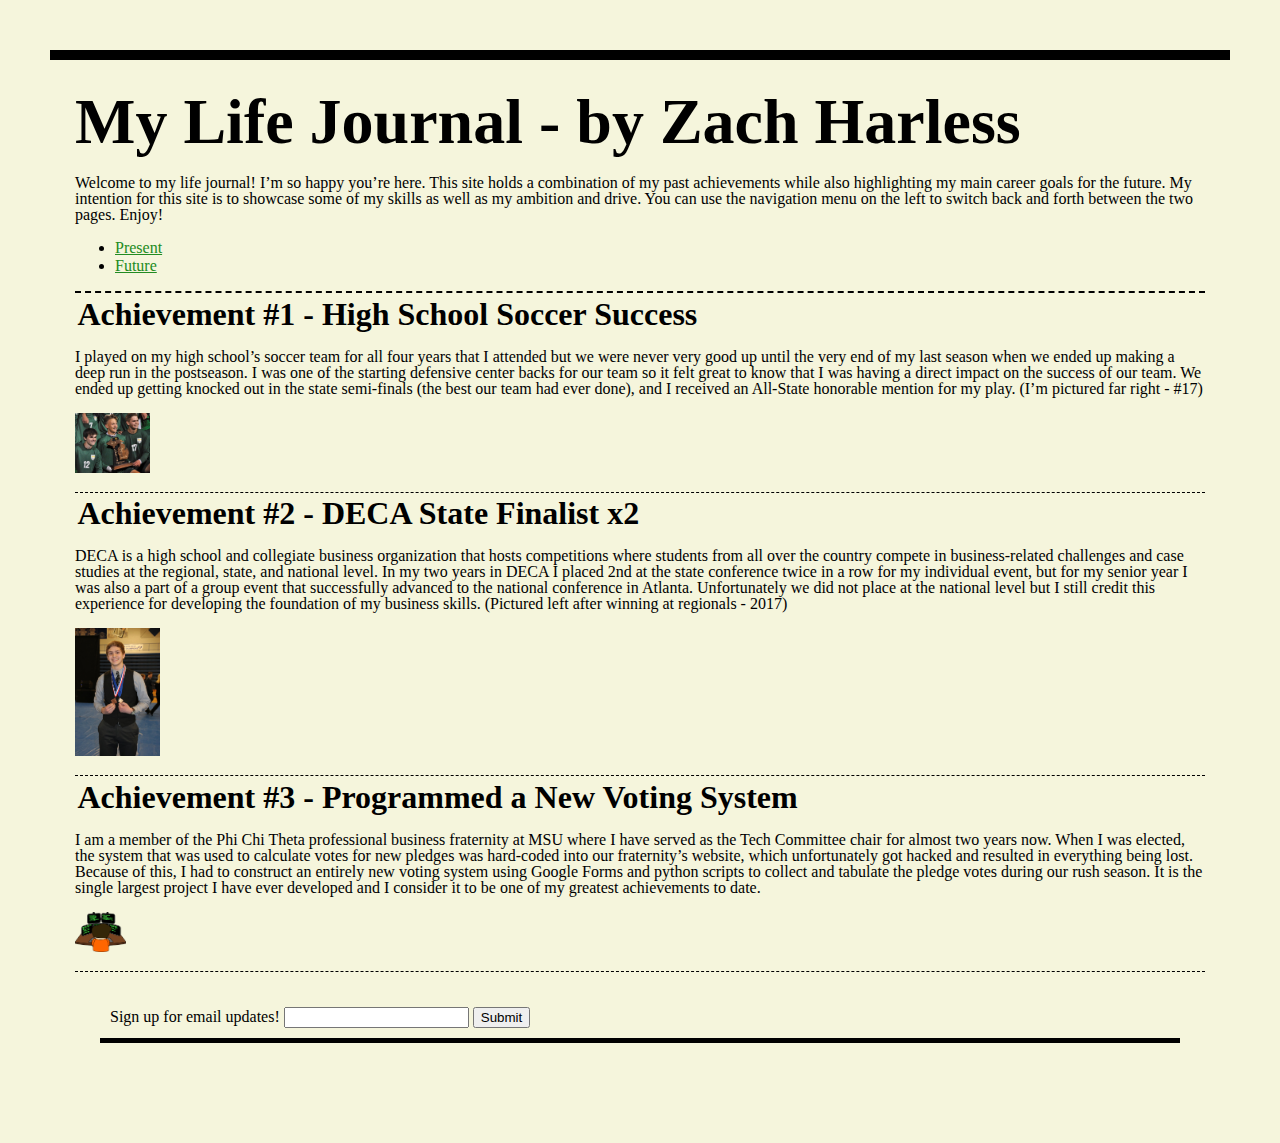
==== index.html @ 60f7cfa9 "new image sizes" ====
<!DOCTYPE html>
<html lang="en">
<head>
    <meta charset="UTF-8">
    <meta http-equiv="X-UA-Compatible" content="IE=edge">
    <meta name="viewport" content="width=device-width, initial-scale=1.0">
    <meta name="author" content="Zachary Harless">
    <link rel="stylesheet" href="style.css">
    <title>Document</title>
</head>
<body>
    <header>
        <h1> My Life Journal - by Zach Harless</h1>
        <p>Welcome to my life journal! I’m so happy you’re here. This site holds a combination of my past achievements while also highlighting my main career goals for the future. My intention for this site is to showcase some of my skills as well as my ambition and drive. You can use the navigation menu on the left to switch back and forth between the two pages. Enjoy!</p>
        <nav>
            <ul>
                <li>
                    <a href='index.html'>Present</a><br>
                </li>
                <li>
                    <a href='future.html'>Future</a>
                </li>
            </ul>
        </nav>
    </header>
    <section id='present'>
        <article class="achievement-left"> 
            <h3>Achievement #1 - High School Soccer Success</h3>
            <p>I played on my high school’s soccer team for all four years that I attended but we were never very good up until the very end of my last season when we ended up making a deep run in the postseason. I was one of the starting defensive center backs for our team so it felt great to know that I was having a direct impact on the success of our team. We ended up getting knocked out in the state semi-finals (the best our team had ever done), and I received an All-State honorable mention for my play. (I’m pictured far right - #17)
            </p>
            <p><img src="soccer.jpg" alt="Soccer picture with trophy"
                width = "75"
                height = "60">
            </p>
        </article>
        <article class='achievement-right'>
            <h3> Achievement #2 - DECA State Finalist x2</h3>
            <p> DECA is a high school and collegiate business organization that hosts competitions where students from all over the country compete in business-related challenges and case studies at the regional, state, and national level. In my two years in DECA I placed 2nd at the state conference twice in a row for my individual event, but for my senior year I was also a part of a group event that successfully advanced to the national conference in Atlanta. Unfortunately we did not place at the national level but I still credit this experience for developing the foundation of my business skills. (Pictured left after winning at regionals - 2017)
            </p>
            <p><img src="deca.jpg" alt="Deca medals"
                width = "85"
                height = "128">
            </p>
        </article>
        <article class="achievement-left">
            <h3>Achievement #3 - Programmed a New Voting System</h3>
            <p>
                I am a member of the Phi Chi Theta professional business fraternity at MSU where I have served as the Tech Committee chair for almost two years now. When I was elected, the system that was used to calculate votes for new pledges was hard-coded into our fraternity’s website, which unfortunately got hacked and resulted in everything being lost. Because of this, I had to construct an entirely new voting system using Google Forms and python scripts to collect and tabulate the pledge votes during our rush season. It is the single largest project I have  ever developed and I consider it to be one of my greatest achievements to date.
            </p>
            <p><img src="coding.png" alt="Programmer"
                width = "51"
                height= "40">
            </p>
        </article>
    </section>
    <section id='sign-up-box'>
        <form>
            <label>Sign up for email updates!
                <input type="text">
            </label>
            <button>Submit</button>
        </form>
    </section>
</body>
</html>
---- style.css ----
html {
    background: beige;
}

body {
    font-family:Georgia, 'Times New Roman', Times, serif;
    margin: 50px;
    padding: 25px;
    color: black;
    border-top: 10px solid black;
    background: beige;
}

h1 {
    font-size: 4em;
    margin: 0;
}

h2 {
    font-size: 3em;
    margin: 5px;
}

h3 {
    font-size: 2em;
    margin: 2.5px;
}

p {
    line-height: 1em;
}

a[href='index.html'] {
    color: forestgreen;
}

a[href='future.html'] {
    color: forestgreen;
}

#future {
    border-top: 2px dashed black;
    border-bottom: 1px dashed black;
}
#present {
    border-top: 2px dashed black;
}

.achievement-left {
    border-bottom: 1px dashed black;
}

.achievement-right {
    border-bottom: 1px dashed black;
}

#sign-up-box {
    margin: 25px;
    padding: 10px;
    border-bottom: 5px solid black;
}

.forms {
    margin: 20px;
    padding: 5px;
}

.forms:nth-of-type(1){
  flex: 2;
}

.forms:nth-of-type(2){
  flex: 3;
}

.forms:nth-of-type(3){
  flex: 3;
}
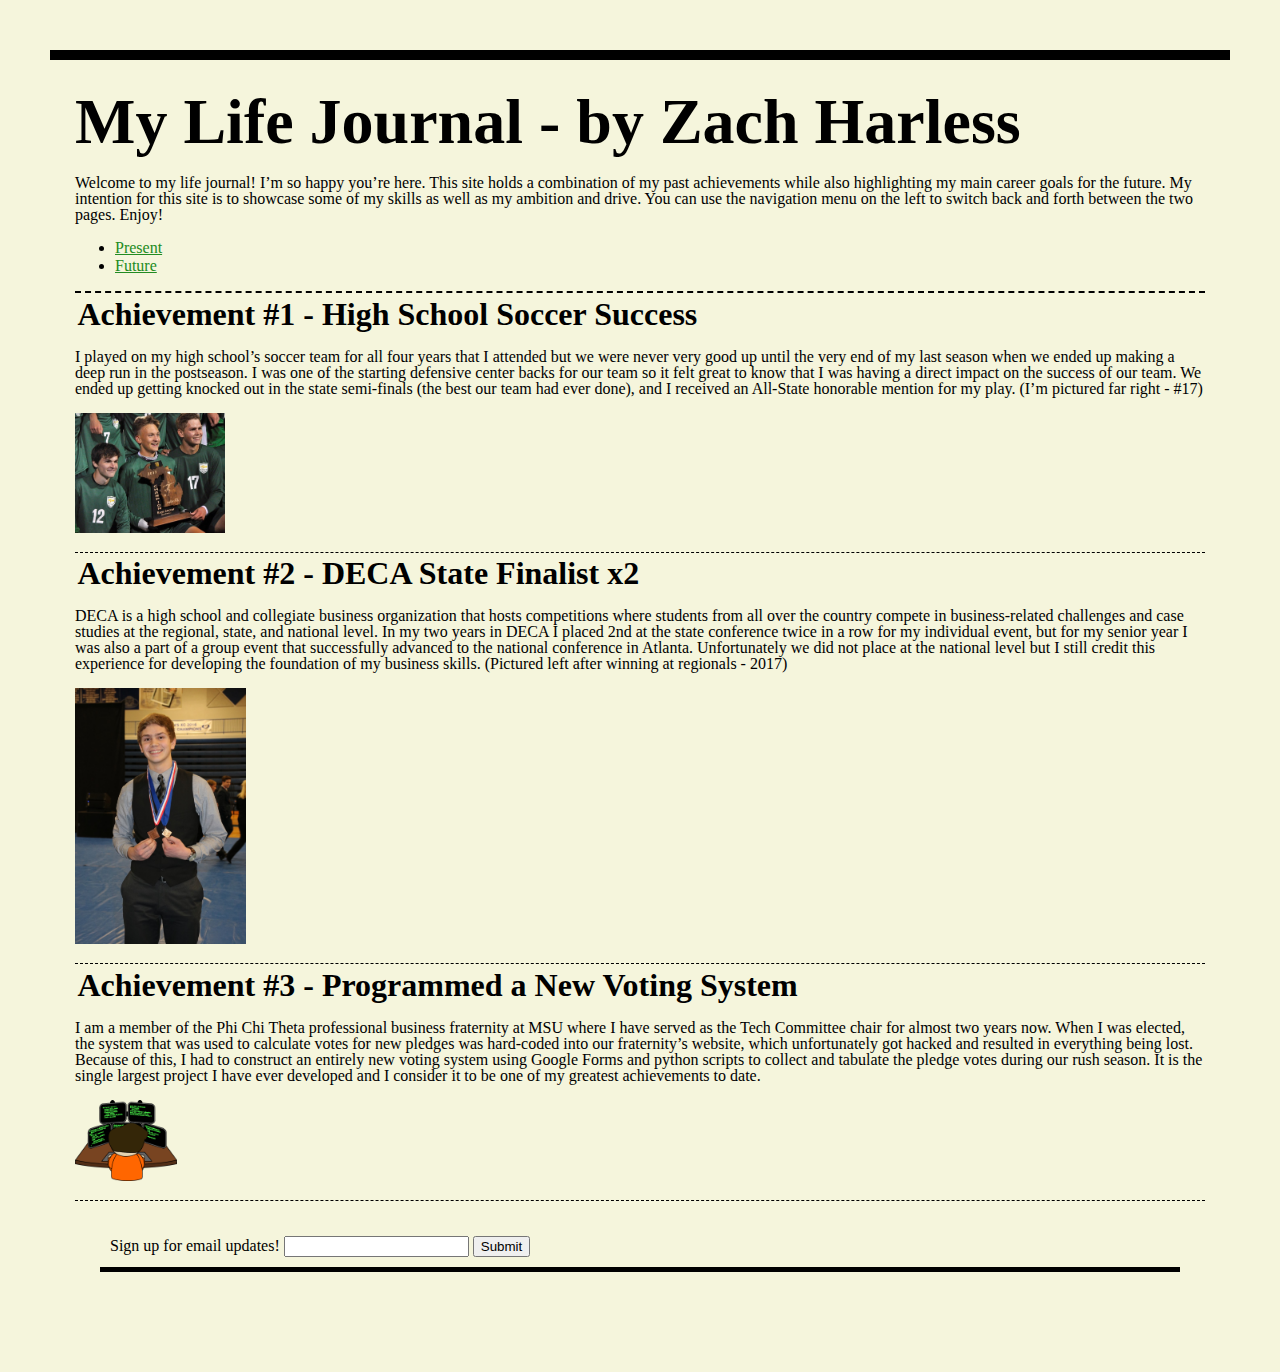
==== commit 37d7a1c3: "images resized" ====
--- a/index.html
+++ b/index.html
@@ -29,8 +29,8 @@
             <p>I played on my high school’s soccer team for all four years that I attended but we were never very good up until the very end of my last season when we ended up making a deep run in the postseason. I was one of the starting defensive center backs for our team so it felt great to know that I was having a direct impact on the success of our team. We ended up getting knocked out in the state semi-finals (the best our team had ever done), and I received an All-State honorable mention for my play. (I’m pictured far right - #17)
             </p>
             <p><img src="soccer.jpg" alt="Soccer picture with trophy"
-                width = "75"
-                height = "60">
+                width = "150"
+                height = "120">
             </p>
         </article>
         <article class='achievement-right'>
@@ -38,8 +38,8 @@
             <p> DECA is a high school and collegiate business organization that hosts competitions where students from all over the country compete in business-related challenges and case studies at the regional, state, and national level. In my two years in DECA I placed 2nd at the state conference twice in a row for my individual event, but for my senior year I was also a part of a group event that successfully advanced to the national conference in Atlanta. Unfortunately we did not place at the national level but I still credit this experience for developing the foundation of my business skills. (Pictured left after winning at regionals - 2017)
             </p>
             <p><img src="deca.jpg" alt="Deca medals"
-                width = "85"
-                height = "128">
+                width = "171"
+                height = "256">
             </p>
         </article>
         <article class="achievement-left">
@@ -48,8 +48,8 @@
                 I am a member of the Phi Chi Theta professional business fraternity at MSU where I have served as the Tech Committee chair for almost two years now. When I was elected, the system that was used to calculate votes for new pledges was hard-coded into our fraternity’s website, which unfortunately got hacked and resulted in everything being lost. Because of this, I had to construct an entirely new voting system using Google Forms and python scripts to collect and tabulate the pledge votes during our rush season. It is the single largest project I have  ever developed and I consider it to be one of my greatest achievements to date.
             </p>
             <p><img src="coding.png" alt="Programmer"
-                width = "51"
-                height= "40">
+                width = "102"
+                height= "81">
             </p>
         </article>
     </section>
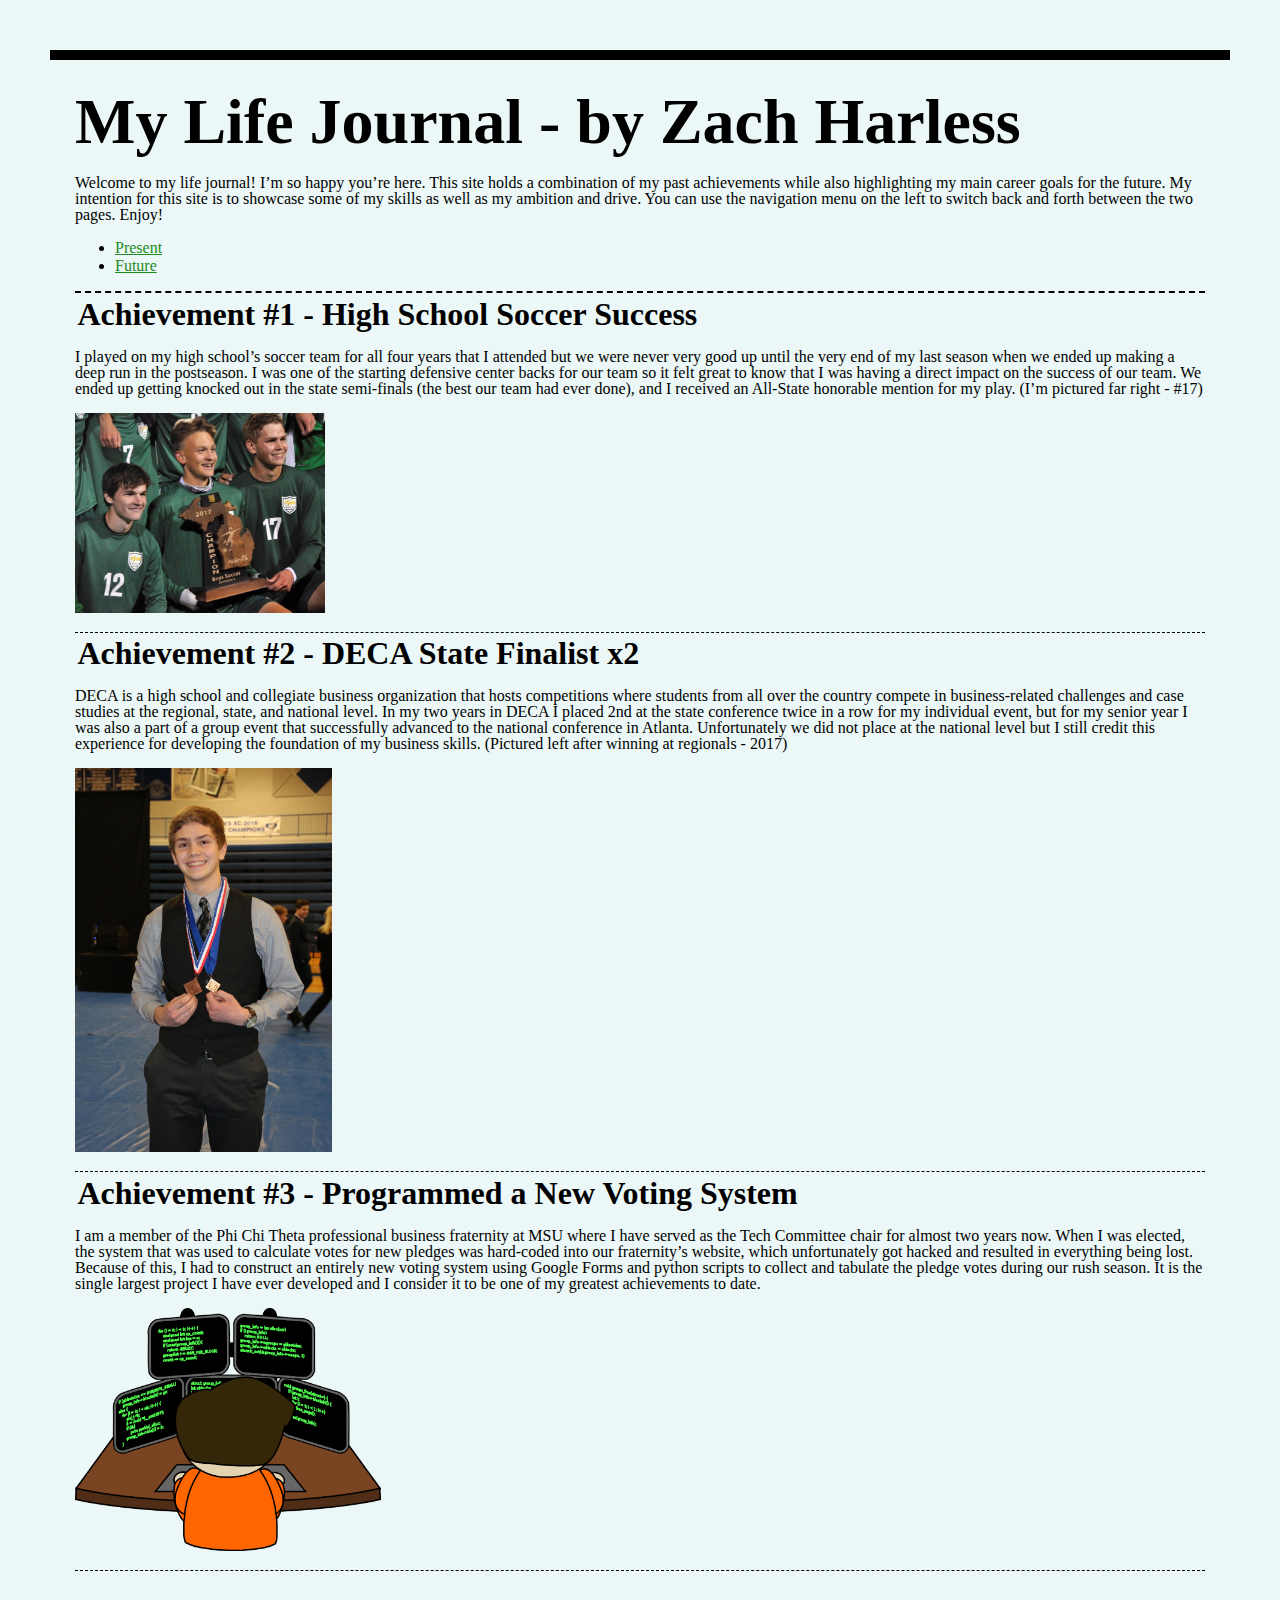
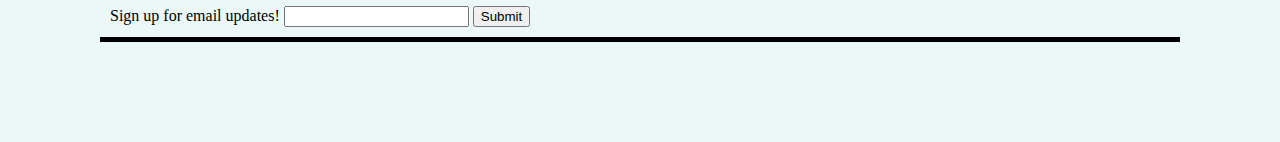
==== commit 46809d2b: "image resizing + style" ====
--- a/index.html
+++ b/index.html
@@ -29,8 +29,8 @@
             <p>I played on my high school’s soccer team for all four years that I attended but we were never very good up until the very end of my last season when we ended up making a deep run in the postseason. I was one of the starting defensive center backs for our team so it felt great to know that I was having a direct impact on the success of our team. We ended up getting knocked out in the state semi-finals (the best our team had ever done), and I received an All-State honorable mention for my play. (I’m pictured far right - #17)
             </p>
             <p><img src="soccer.jpg" alt="Soccer picture with trophy"
-                width = "150"
-                height = "120">
+                width = "250"
+                height = "200">
             </p>
         </article>
         <article class='achievement-right'>
@@ -38,8 +38,8 @@
             <p> DECA is a high school and collegiate business organization that hosts competitions where students from all over the country compete in business-related challenges and case studies at the regional, state, and national level. In my two years in DECA I placed 2nd at the state conference twice in a row for my individual event, but for my senior year I was also a part of a group event that successfully advanced to the national conference in Atlanta. Unfortunately we did not place at the national level but I still credit this experience for developing the foundation of my business skills. (Pictured left after winning at regionals - 2017)
             </p>
             <p><img src="deca.jpg" alt="Deca medals"
-                width = "171"
-                height = "256">
+                width = "257"
+                height = "384">
             </p>
         </article>
         <article class="achievement-left">
@@ -48,8 +48,8 @@
                 I am a member of the Phi Chi Theta professional business fraternity at MSU where I have served as the Tech Committee chair for almost two years now. When I was elected, the system that was used to calculate votes for new pledges was hard-coded into our fraternity’s website, which unfortunately got hacked and resulted in everything being lost. Because of this, I had to construct an entirely new voting system using Google Forms and python scripts to collect and tabulate the pledge votes during our rush season. It is the single largest project I have  ever developed and I consider it to be one of my greatest achievements to date.
             </p>
             <p><img src="coding.png" alt="Programmer"
-                width = "102"
-                height= "81">
+                width = "306"
+                height= "243">
             </p>
         </article>
     </section>
--- a/style.css
+++ b/style.css
@@ -1,5 +1,5 @@
 html {
-    background: beige;
+    background: #ECF8F7;
 }
 
 body {
@@ -8,7 +8,7 @@
     padding: 25px;
     color: black;
     border-top: 10px solid black;
-    background: beige;
+    background: #ECF8F7;
 }
 
 h1 {
@@ -54,6 +54,14 @@
     border-bottom: 1px dashed black;
 }
 
+.goal-left {
+    border-bottom: 1px dashed black;
+}
+
+.goal-right {
+    border-bottom: 1px dashed black;
+}
+
 #sign-up-box {
     margin: 25px;
     padding: 10px;
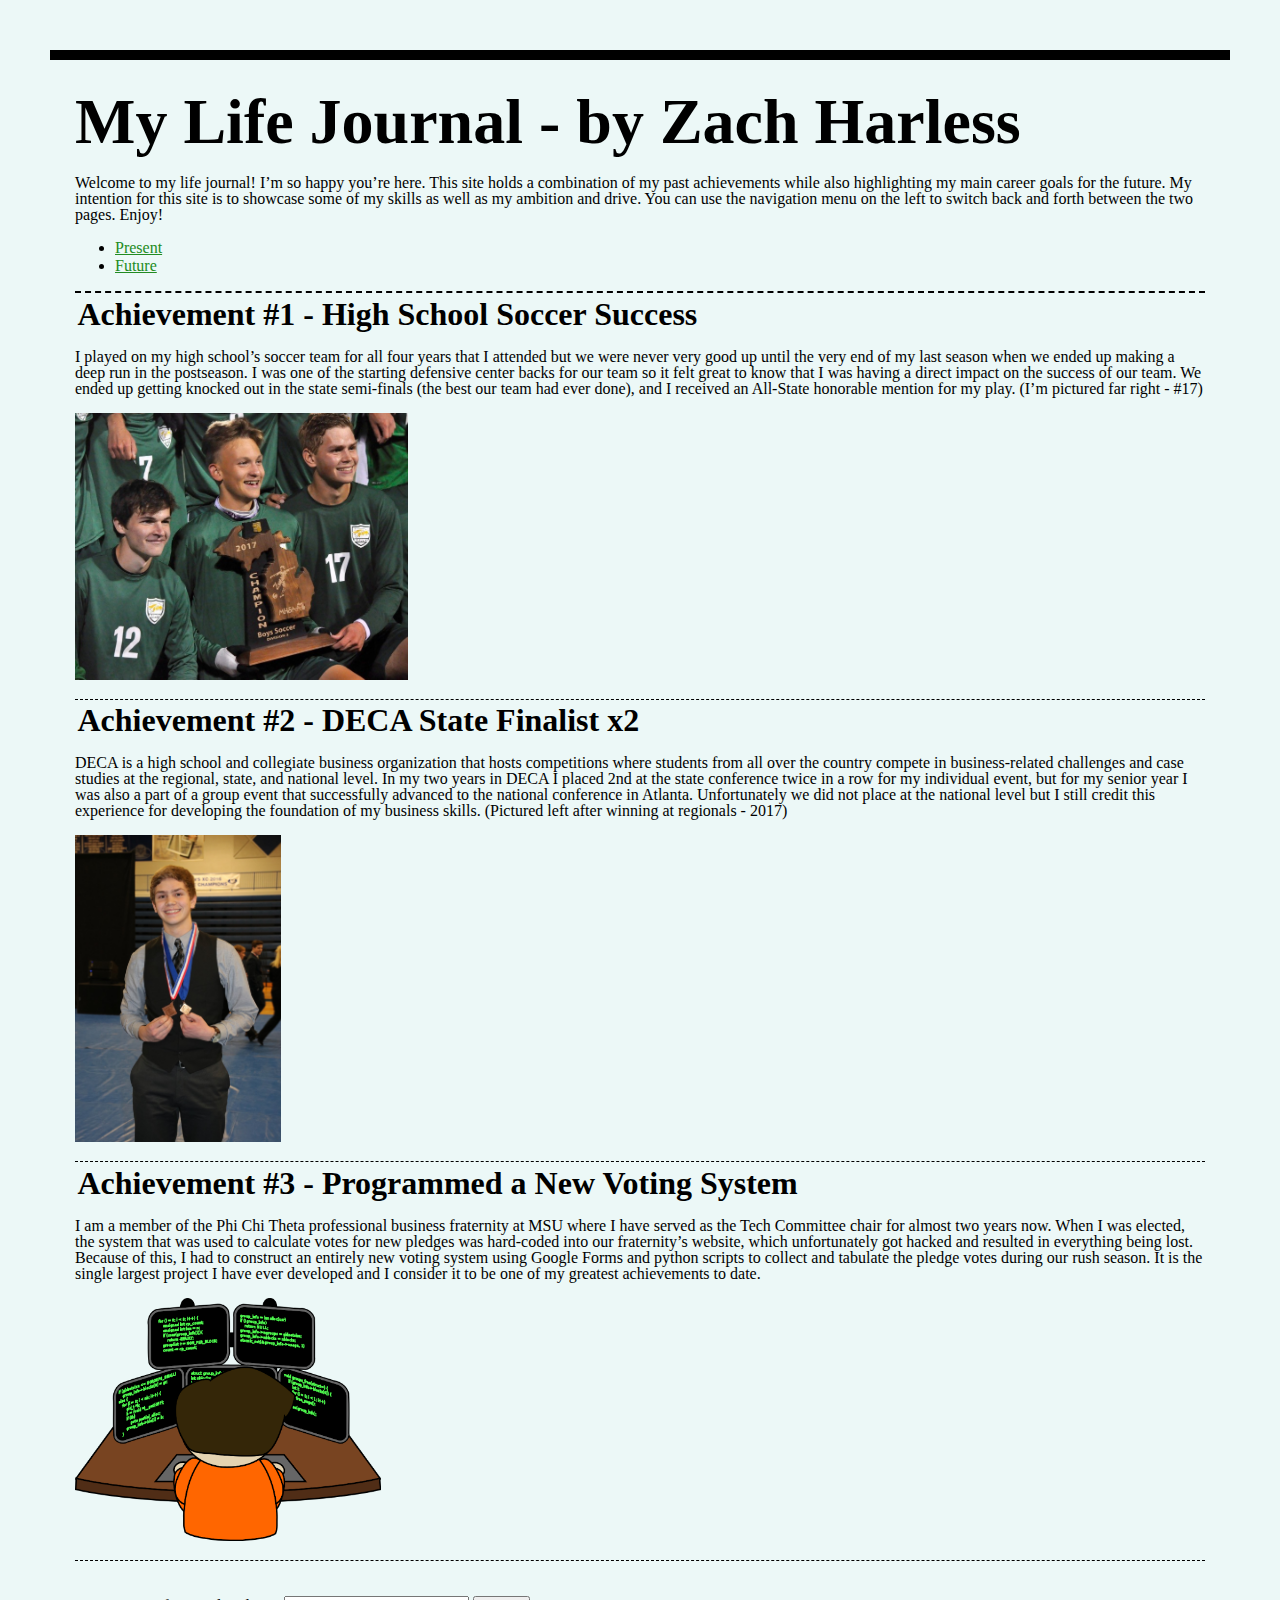
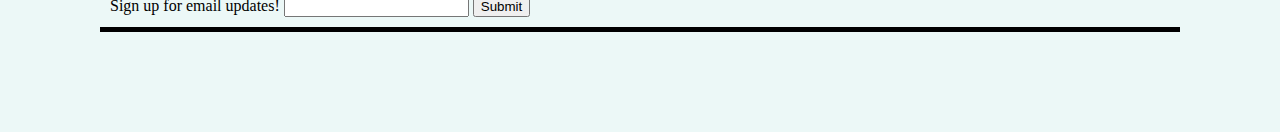
==== commit 94523343: "test" ====
--- a/index.html
+++ b/index.html
@@ -10,7 +10,7 @@
 </head>
 <body>
     <header>
-        <h1> My Life Journal - by Zach Harless</h1>
+        <h1>My Life Journal - <span class=“dateStyle”>by Zach Harless</span></h1>
         <p>Welcome to my life journal! I’m so happy you’re here. This site holds a combination of my past achievements while also highlighting my main career goals for the future. My intention for this site is to showcase some of my skills as well as my ambition and drive. You can use the navigation menu on the left to switch back and forth between the two pages. Enjoy!</p>
         <nav>
             <ul>
@@ -29,8 +29,8 @@
             <p>I played on my high school’s soccer team for all four years that I attended but we were never very good up until the very end of my last season when we ended up making a deep run in the postseason. I was one of the starting defensive center backs for our team so it felt great to know that I was having a direct impact on the success of our team. We ended up getting knocked out in the state semi-finals (the best our team had ever done), and I received an All-State honorable mention for my play. (I’m pictured far right - #17)
             </p>
             <p><img src="soccer.jpg" alt="Soccer picture with trophy"
-                width = "250"
-                height = "200">
+                width = "333"
+                height = "267">
             </p>
         </article>
         <article class='achievement-right'>
@@ -38,8 +38,8 @@
             <p> DECA is a high school and collegiate business organization that hosts competitions where students from all over the country compete in business-related challenges and case studies at the regional, state, and national level. In my two years in DECA I placed 2nd at the state conference twice in a row for my individual event, but for my senior year I was also a part of a group event that successfully advanced to the national conference in Atlanta. Unfortunately we did not place at the national level but I still credit this experience for developing the foundation of my business skills. (Pictured left after winning at regionals - 2017)
             </p>
             <p><img src="deca.jpg" alt="Deca medals"
-                width = "257"
-                height = "384">
+                width = "206"
+                height = "307">
             </p>
         </article>
         <article class="achievement-left">
--- a/style.css
+++ b/style.css
@@ -3,7 +3,7 @@
 }
 
 body {
-    font-family:Georgia, 'Times New Roman', Times, serif;
+    font-family:Kufic, 'Reem Kufi';
     margin: 50px;
     padding: 25px;
     color: black;
@@ -83,4 +83,8 @@
 
 .forms:nth-of-type(3){
   flex: 3;
-}+}
+
+.dateStyle {
+    font-size: 2em;
+ }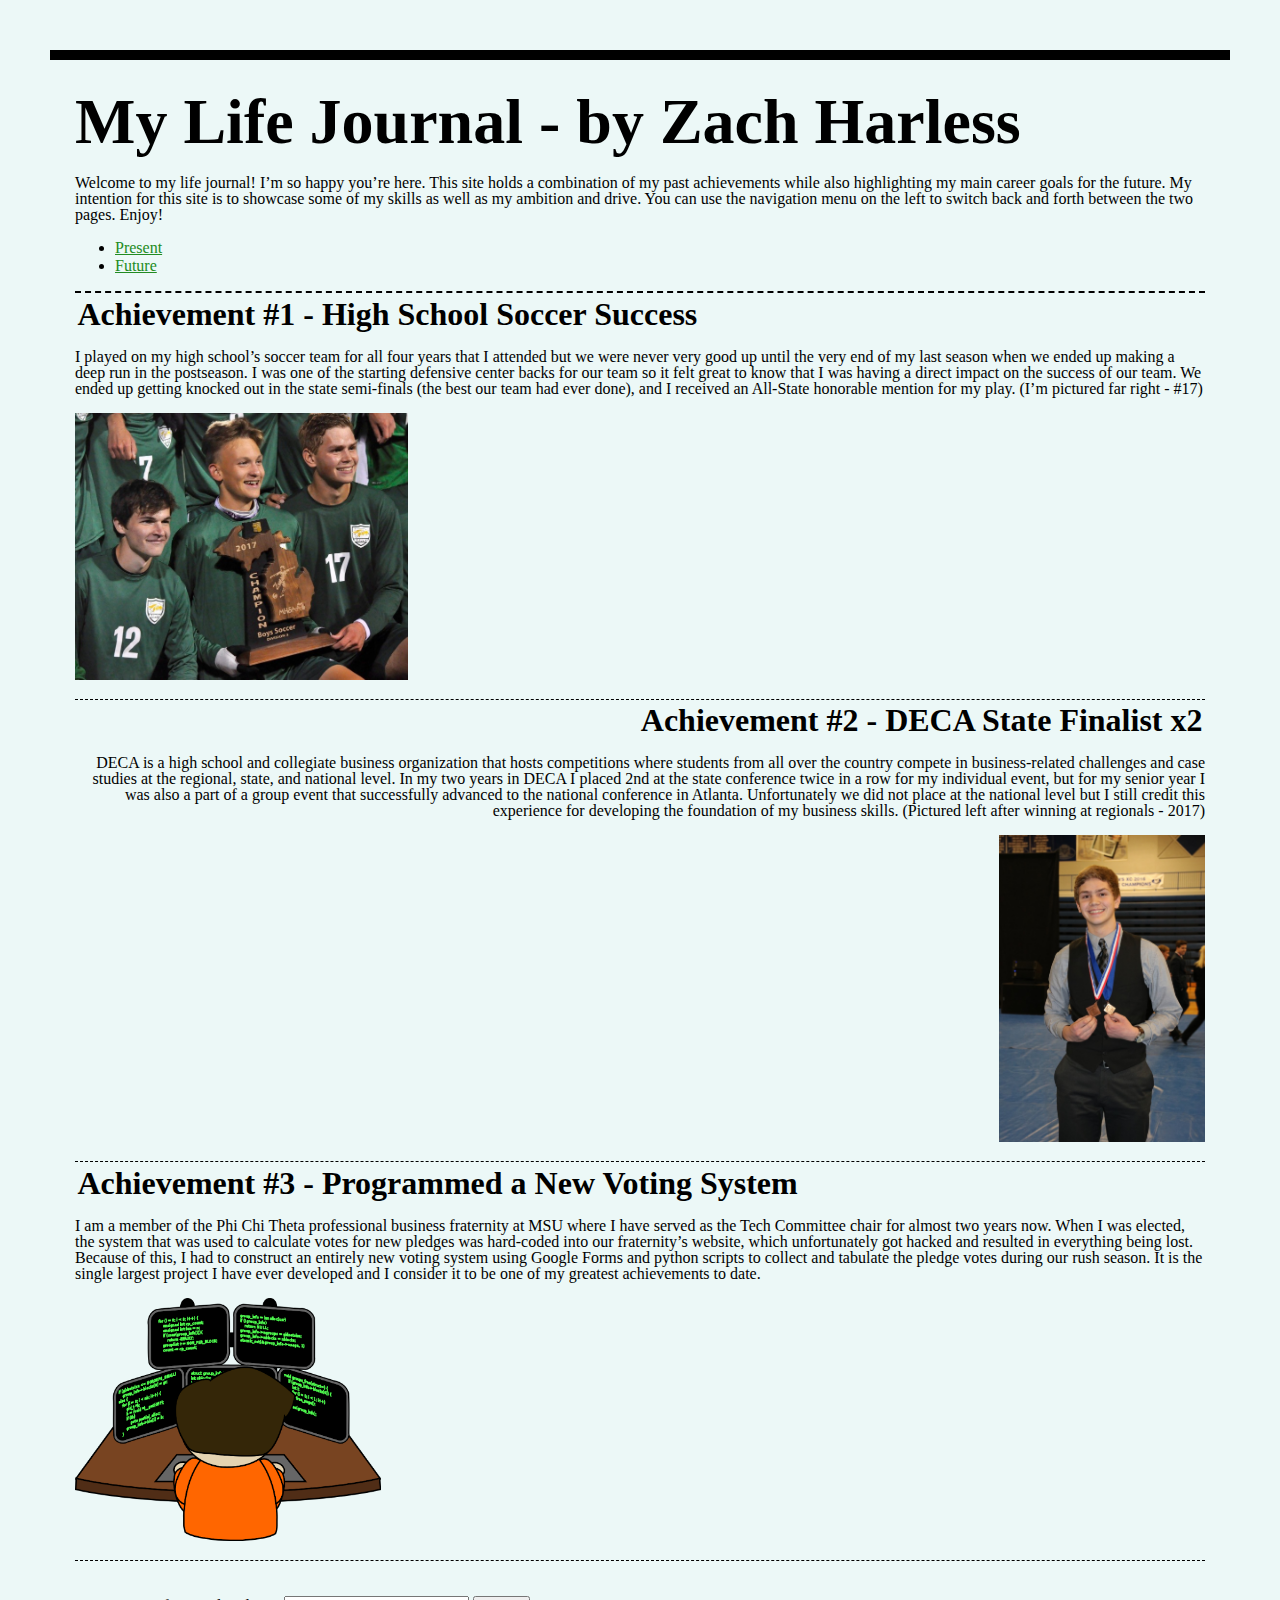
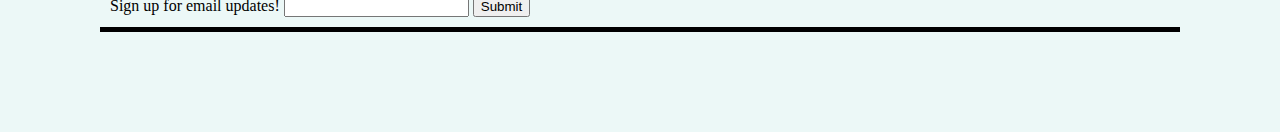
==== commit 4b1e81c6: "test2" ====
--- a/index.html
+++ b/index.html
@@ -28,7 +28,7 @@
             <h3>Achievement #1 - High School Soccer Success</h3>
             <p>I played on my high school’s soccer team for all four years that I attended but we were never very good up until the very end of my last season when we ended up making a deep run in the postseason. I was one of the starting defensive center backs for our team so it felt great to know that I was having a direct impact on the success of our team. We ended up getting knocked out in the state semi-finals (the best our team had ever done), and I received an All-State honorable mention for my play. (I’m pictured far right - #17)
             </p>
-            <p><img src="soccer.jpg" alt="Soccer picture with trophy"
+            <p><img class='right' src="soccer.jpg" alt="Soccer picture with trophy"
                 width = "333"
                 height = "267">
             </p>
@@ -37,7 +37,7 @@
             <h3> Achievement #2 - DECA State Finalist x2</h3>
             <p> DECA is a high school and collegiate business organization that hosts competitions where students from all over the country compete in business-related challenges and case studies at the regional, state, and national level. In my two years in DECA I placed 2nd at the state conference twice in a row for my individual event, but for my senior year I was also a part of a group event that successfully advanced to the national conference in Atlanta. Unfortunately we did not place at the national level but I still credit this experience for developing the foundation of my business skills. (Pictured left after winning at regionals - 2017)
             </p>
-            <p><img src="deca.jpg" alt="Deca medals"
+            <p><img class='left' src="deca.jpg" alt="Deca medals"
                 width = "206"
                 height = "307">
             </p>
@@ -47,7 +47,7 @@
             <p>
                 I am a member of the Phi Chi Theta professional business fraternity at MSU where I have served as the Tech Committee chair for almost two years now. When I was elected, the system that was used to calculate votes for new pledges was hard-coded into our fraternity’s website, which unfortunately got hacked and resulted in everything being lost. Because of this, I had to construct an entirely new voting system using Google Forms and python scripts to collect and tabulate the pledge votes during our rush season. It is the single largest project I have  ever developed and I consider it to be one of my greatest achievements to date.
             </p>
-            <p><img src="coding.png" alt="Programmer"
+            <p><img class='right' src="coding.png" alt="Programmer"
                 width = "306"
                 height= "243">
             </p>
--- a/style.css
+++ b/style.css
@@ -3,7 +3,7 @@
 }
 
 body {
-    font-family:Kufic, 'Reem Kufi';
+    font-family:'Reem Kufi';
     margin: 50px;
     padding: 25px;
     color: black;
@@ -48,18 +48,22 @@
 
 .achievement-left {
     border-bottom: 1px dashed black;
+    text-align: left;
 }
 
 .achievement-right {
     border-bottom: 1px dashed black;
+    text-align: right;
 }
 
 .goal-left {
     border-bottom: 1px dashed black;
+    text-align: left;
 }
 
 .goal-right {
     border-bottom: 1px dashed black;
+    text-align: right;
 }
 
 #sign-up-box {
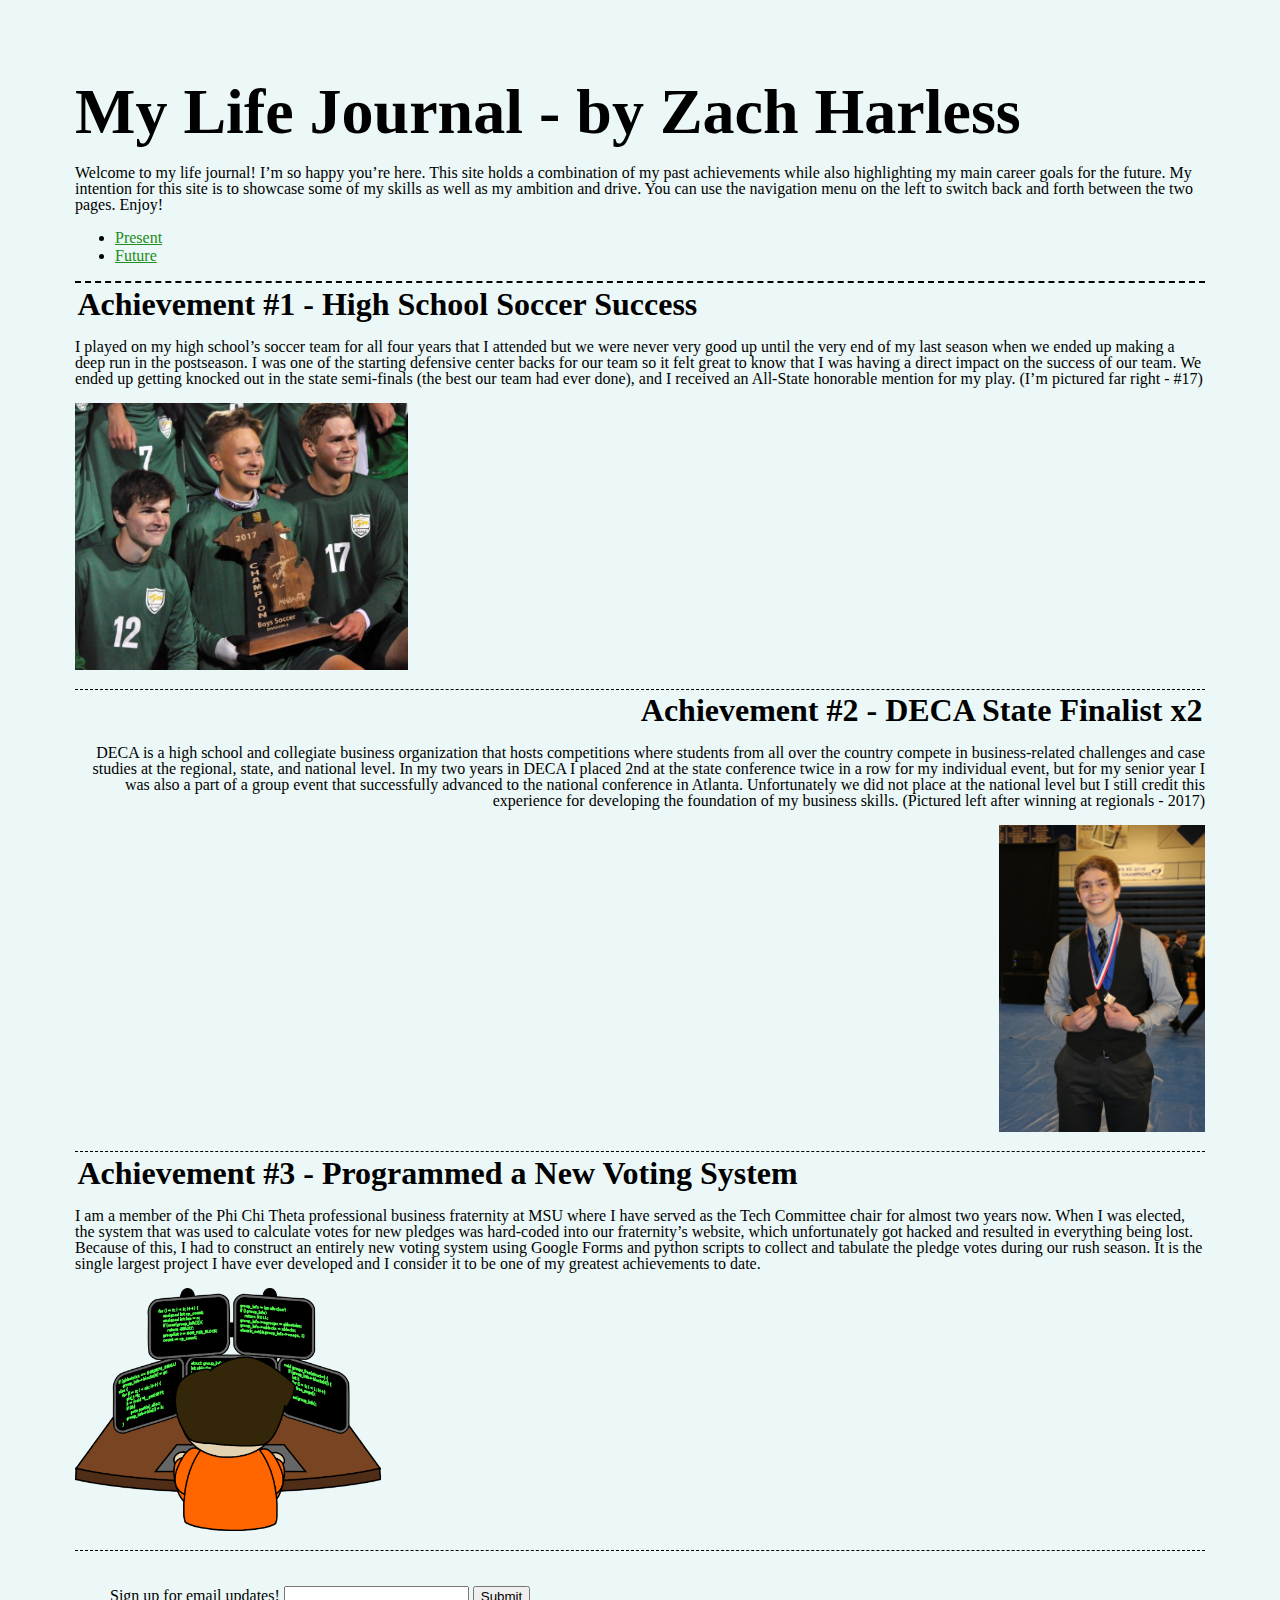
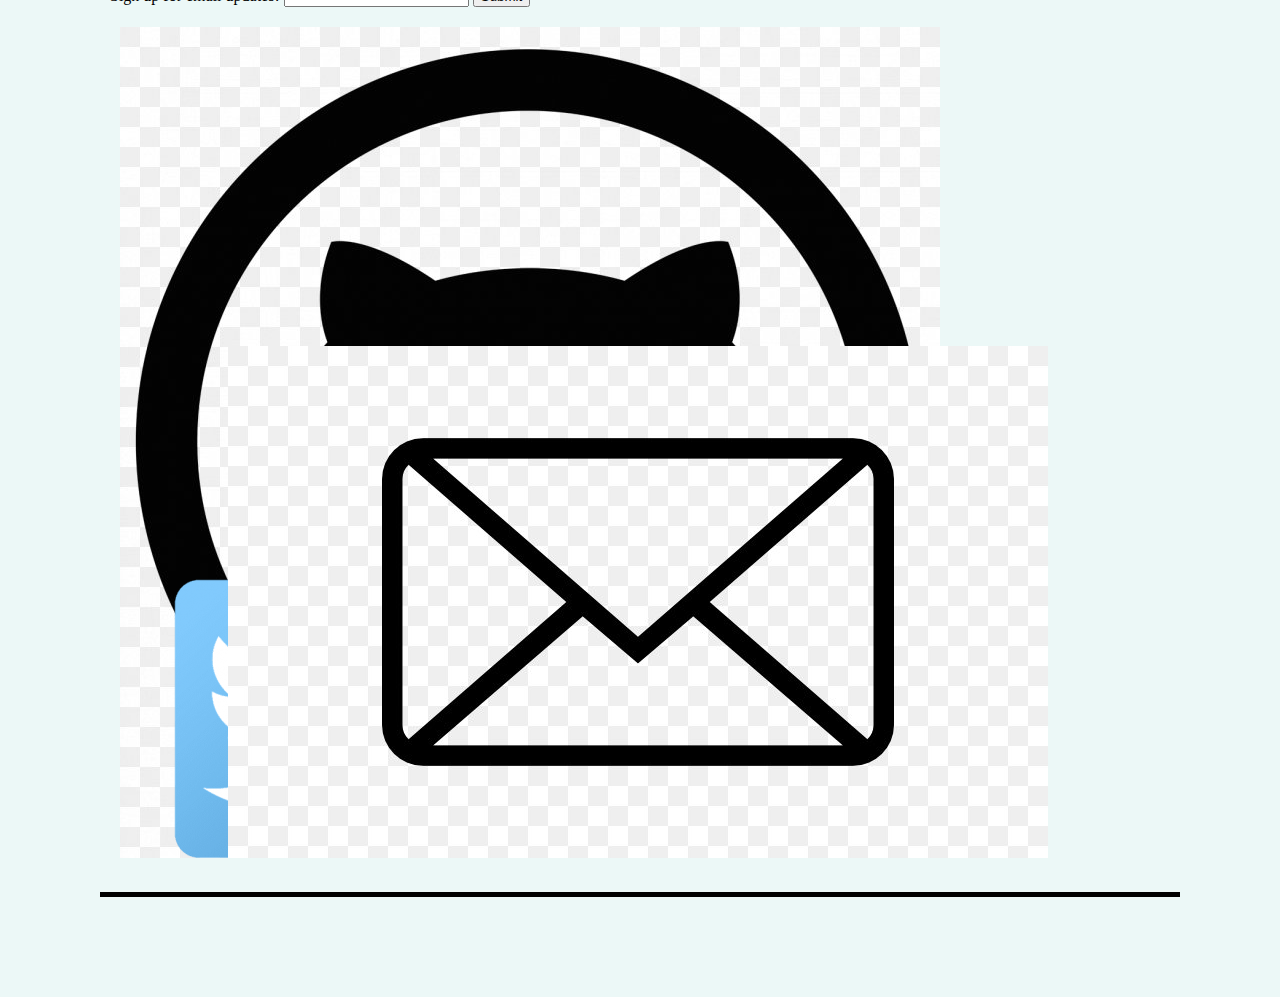
==== commit 0de44f4b: "contact test" ====
--- a/index.html
+++ b/index.html
@@ -60,6 +60,11 @@
             </label>
             <button>Submit</button>
         </form>
+        <ul class='contacts'>
+            <li><a href="https://github.com/harlessz"><img src="github_img.jpg" alt="Github"></a></li>
+            <li><a href="https://twitter.com/zachh1600"><img src="twitter.png" alt="Twitter"></a></li>
+            <li><a href="mailto:harlessz@msu.edu"><img src="email_img.jpg" alt="Email"></a></li>
+        </ul>
     </section>
 </body>
 </html>--- a/style.css
+++ b/style.css
@@ -7,13 +7,13 @@
     margin: 50px;
     padding: 25px;
     color: black;
-    border-top: 10px solid black;
     background: #ECF8F7;
 }
 
 h1 {
     font-size: 4em;
     margin: 0;
+    text-align:'left';
 }
 
 h2 {
@@ -91,4 +91,22 @@
 
 .dateStyle {
     font-size: 2em;
- }+ }
+
+ .contacts {
+    margin: 0;
+    padding: 0;
+    list-style-type: none;
+}
+
+.contacts li {
+    width: 30px;
+    display: inline-block;
+    padding: 20px 10px;
+}
+
+.contacts li a img:hover {
+    opacity: 0.5;
+    transition: opacity ease-in-out 0.2s;
+}
+
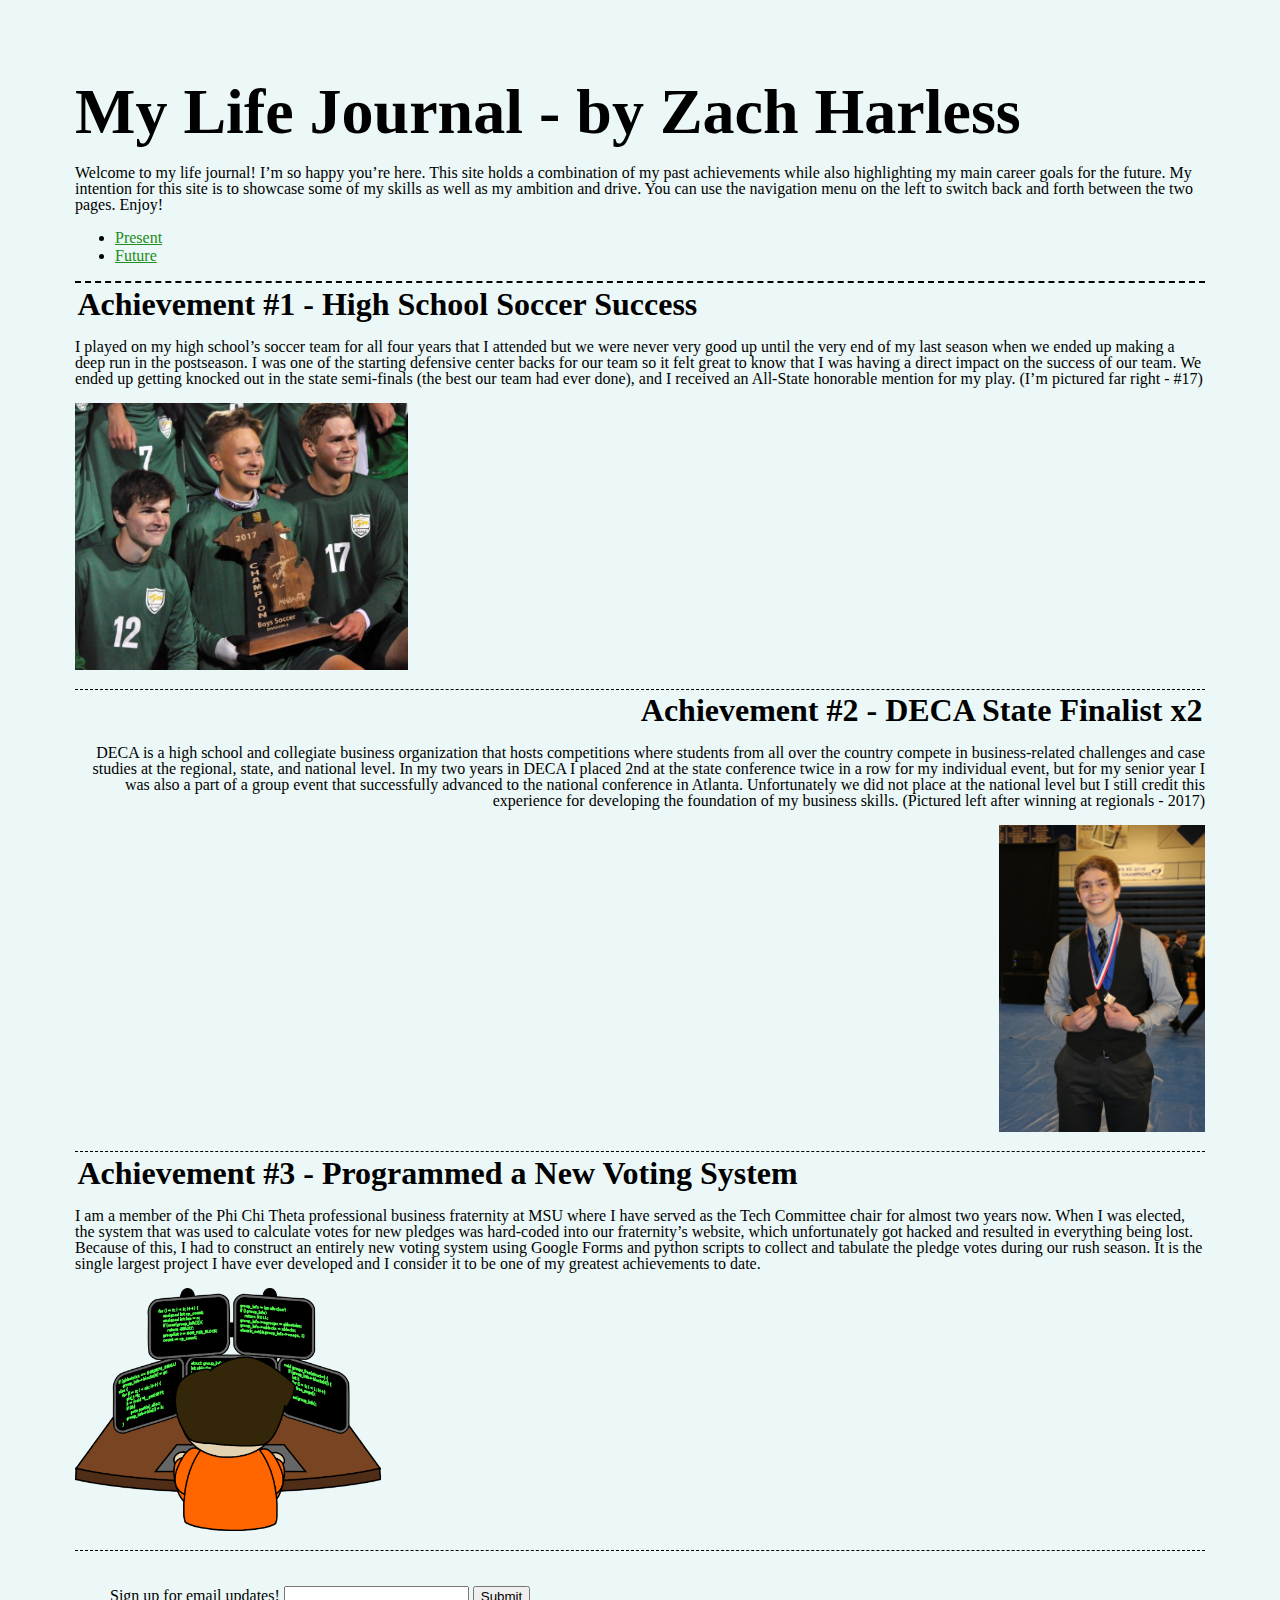
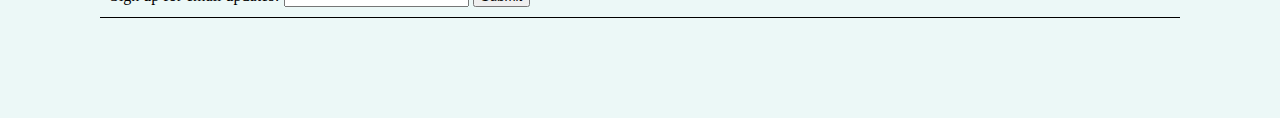
==== commit 3076d506: "moving images" ====
--- a/index.html
+++ b/index.html
@@ -28,7 +28,8 @@
             <h3>Achievement #1 - High School Soccer Success</h3>
             <p>I played on my high school’s soccer team for all four years that I attended but we were never very good up until the very end of my last season when we ended up making a deep run in the postseason. I was one of the starting defensive center backs for our team so it felt great to know that I was having a direct impact on the success of our team. We ended up getting knocked out in the state semi-finals (the best our team had ever done), and I received an All-State honorable mention for my play. (I’m pictured far right - #17)
             </p>
-            <p><img class='right' src="soccer.jpg" alt="Soccer picture with trophy"
+            <p><img src="soccer.jpg" alt="Soccer picture with trophy"
+                float = 'right'
                 width = "333"
                 height = "267">
             </p>
@@ -37,7 +38,8 @@
             <h3> Achievement #2 - DECA State Finalist x2</h3>
             <p> DECA is a high school and collegiate business organization that hosts competitions where students from all over the country compete in business-related challenges and case studies at the regional, state, and national level. In my two years in DECA I placed 2nd at the state conference twice in a row for my individual event, but for my senior year I was also a part of a group event that successfully advanced to the national conference in Atlanta. Unfortunately we did not place at the national level but I still credit this experience for developing the foundation of my business skills. (Pictured left after winning at regionals - 2017)
             </p>
-            <p><img class='left' src="deca.jpg" alt="Deca medals"
+            <p><img  src="deca.jpg" alt="Deca medals"
+                float='left'
                 width = "206"
                 height = "307">
             </p>
@@ -47,7 +49,8 @@
             <p>
                 I am a member of the Phi Chi Theta professional business fraternity at MSU where I have served as the Tech Committee chair for almost two years now. When I was elected, the system that was used to calculate votes for new pledges was hard-coded into our fraternity’s website, which unfortunately got hacked and resulted in everything being lost. Because of this, I had to construct an entirely new voting system using Google Forms and python scripts to collect and tabulate the pledge votes during our rush season. It is the single largest project I have  ever developed and I consider it to be one of my greatest achievements to date.
             </p>
-            <p><img class='right' src="coding.png" alt="Programmer"
+            <p><img  src="coding.png" alt="Programmer"
+                float = 'right'
                 width = "306"
                 height= "243">
             </p>
@@ -60,11 +63,6 @@
             </label>
             <button>Submit</button>
         </form>
-        <ul class='contacts'>
-            <li><a href="https://github.com/harlessz"><img src="github_img.jpg" alt="Github"></a></li>
-            <li><a href="https://twitter.com/zachh1600"><img src="twitter.png" alt="Twitter"></a></li>
-            <li><a href="mailto:harlessz@msu.edu"><img src="email_img.jpg" alt="Email"></a></li>
-        </ul>
     </section>
 </body>
 </html>--- a/style.css
+++ b/style.css
@@ -69,7 +69,7 @@
 #sign-up-box {
     margin: 25px;
     padding: 10px;
-    border-bottom: 5px solid black;
+    border-bottom: 1px solid black;
 }
 
 .forms {
@@ -93,20 +93,3 @@
     font-size: 2em;
  }
 
- .contacts {
-    margin: 0;
-    padding: 0;
-    list-style-type: none;
-}
-
-.contacts li {
-    width: 30px;
-    display: inline-block;
-    padding: 20px 10px;
-}
-
-.contacts li a img:hover {
-    opacity: 0.5;
-    transition: opacity ease-in-out 0.2s;
-}
-
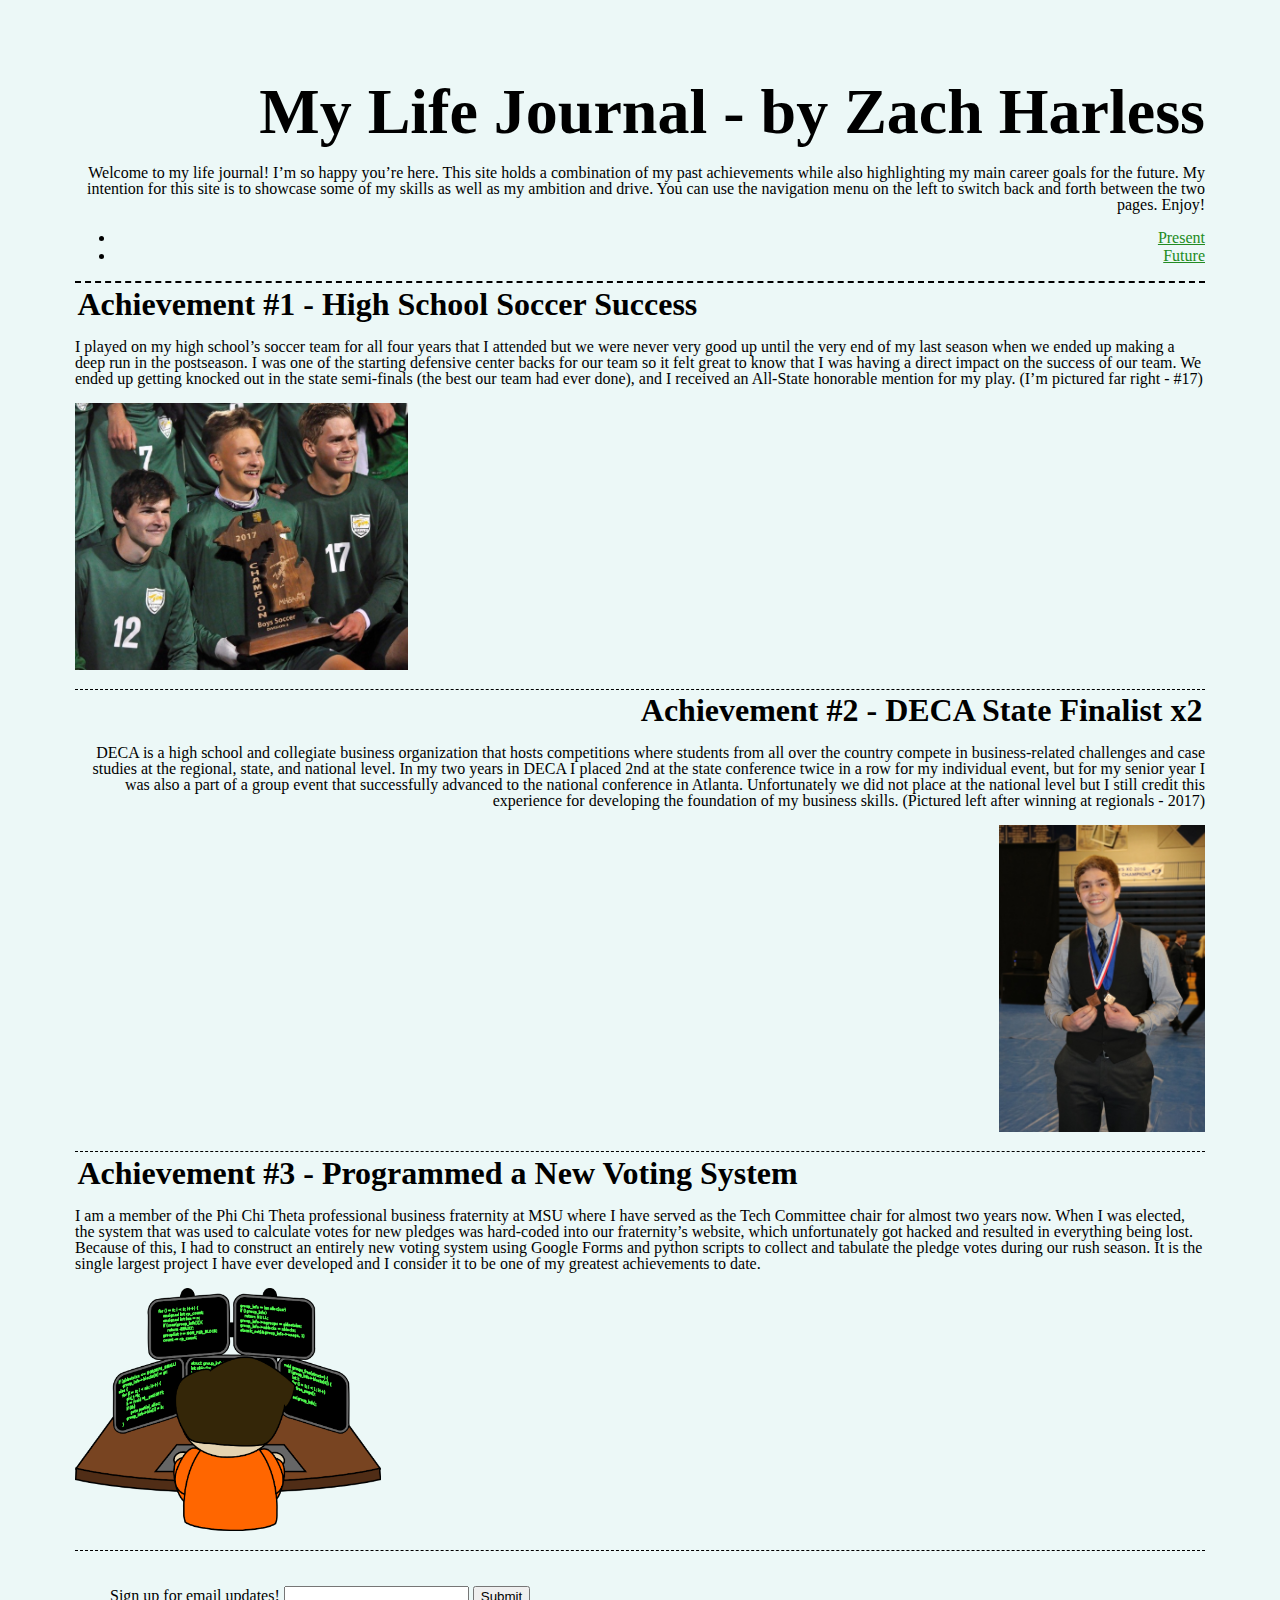
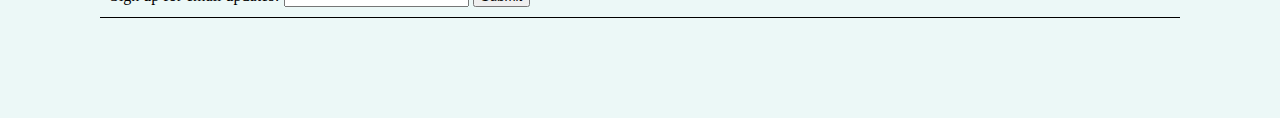
==== commit af288ee3: "trying again" ====
--- a/index.html
+++ b/index.html
@@ -10,7 +10,7 @@
 </head>
 <body>
     <header>
-        <h1>My Life Journal - <span class=“dateStyle”>by Zach Harless</span></h1>
+        <h1>My Life Journal - by Zach Harless</h1>
         <p>Welcome to my life journal! I’m so happy you’re here. This site holds a combination of my past achievements while also highlighting my main career goals for the future. My intention for this site is to showcase some of my skills as well as my ambition and drive. You can use the navigation menu on the left to switch back and forth between the two pages. Enjoy!</p>
         <nav>
             <ul>
--- a/style.css
+++ b/style.css
@@ -3,11 +3,15 @@
 }
 
 body {
-    font-family:'Reem Kufi';
+    font:'Reem Kufi';
     margin: 50px;
     padding: 25px;
     color: black;
     background: #ECF8F7;
+}
+
+header {
+    text-align: right;
 }
 
 h1 {
@@ -89,7 +93,4 @@
   flex: 3;
 }
 
-.dateStyle {
-    font-size: 2em;
- }
 
